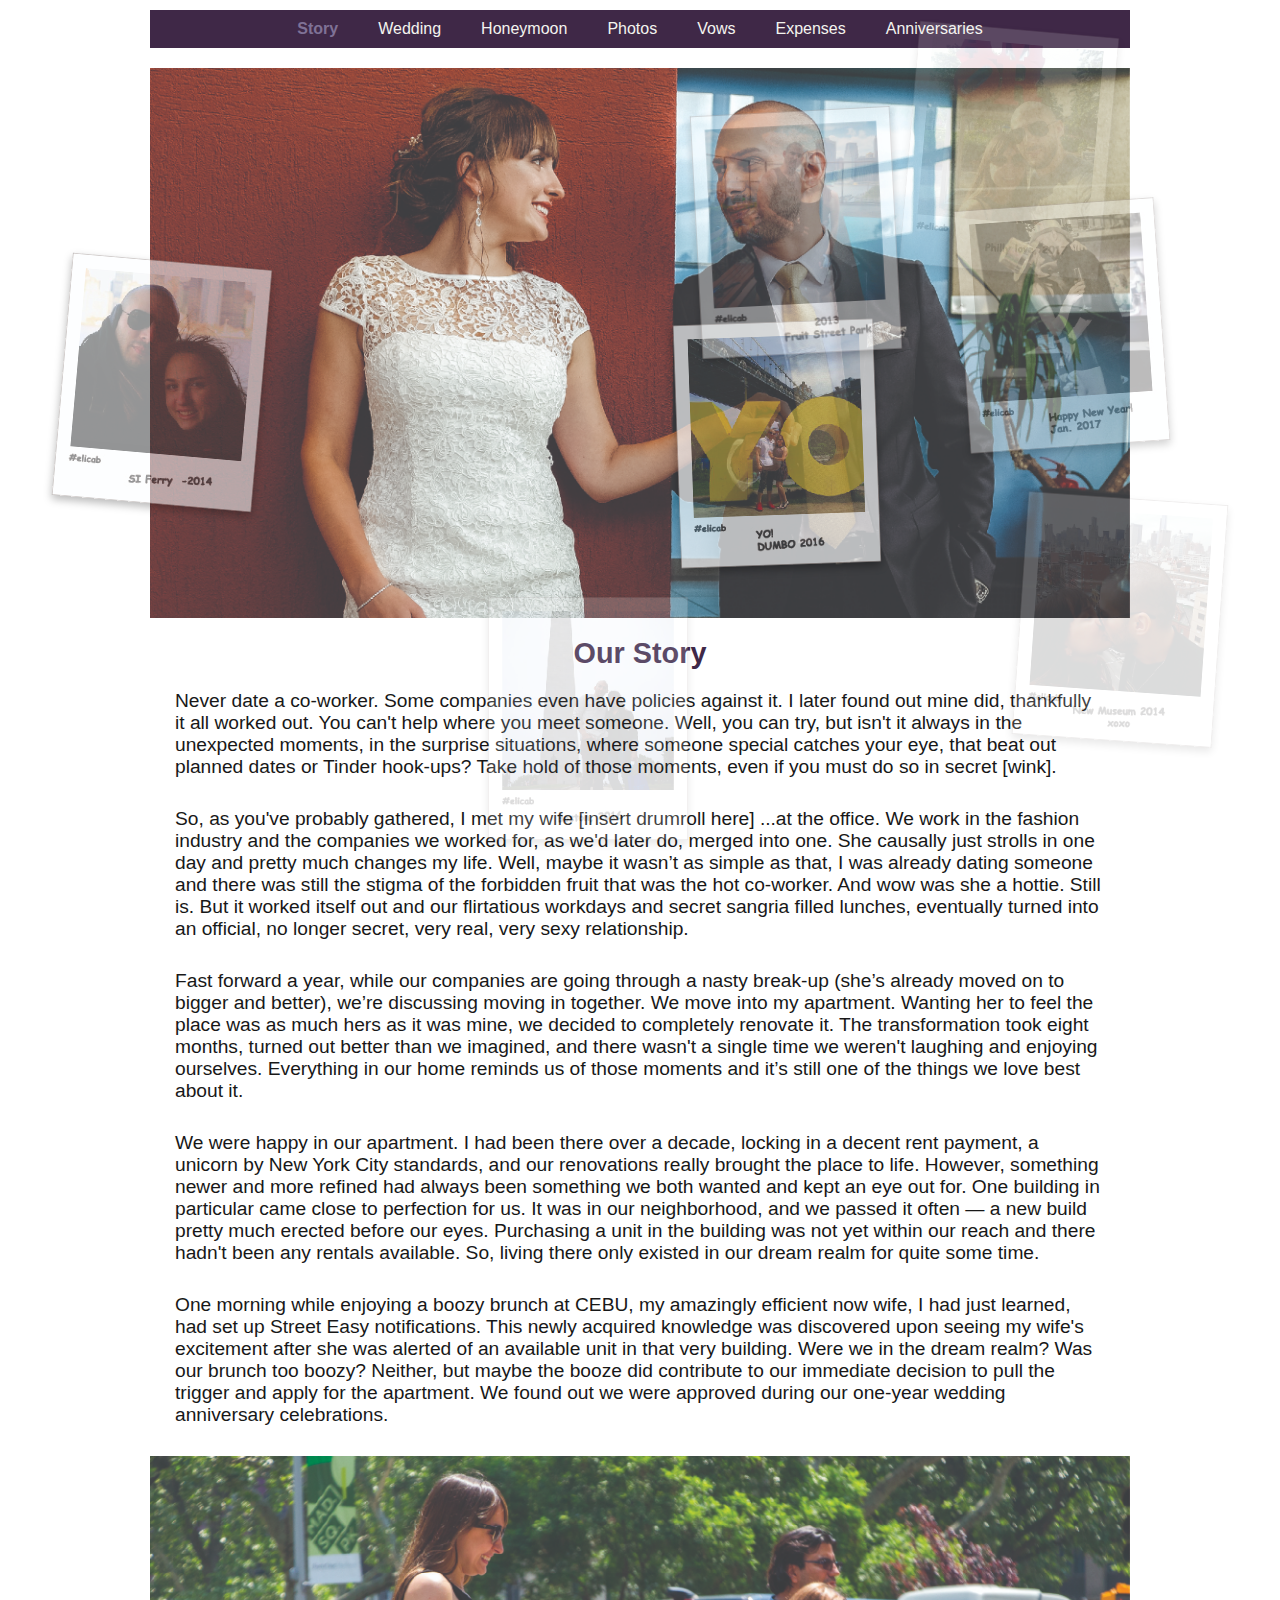
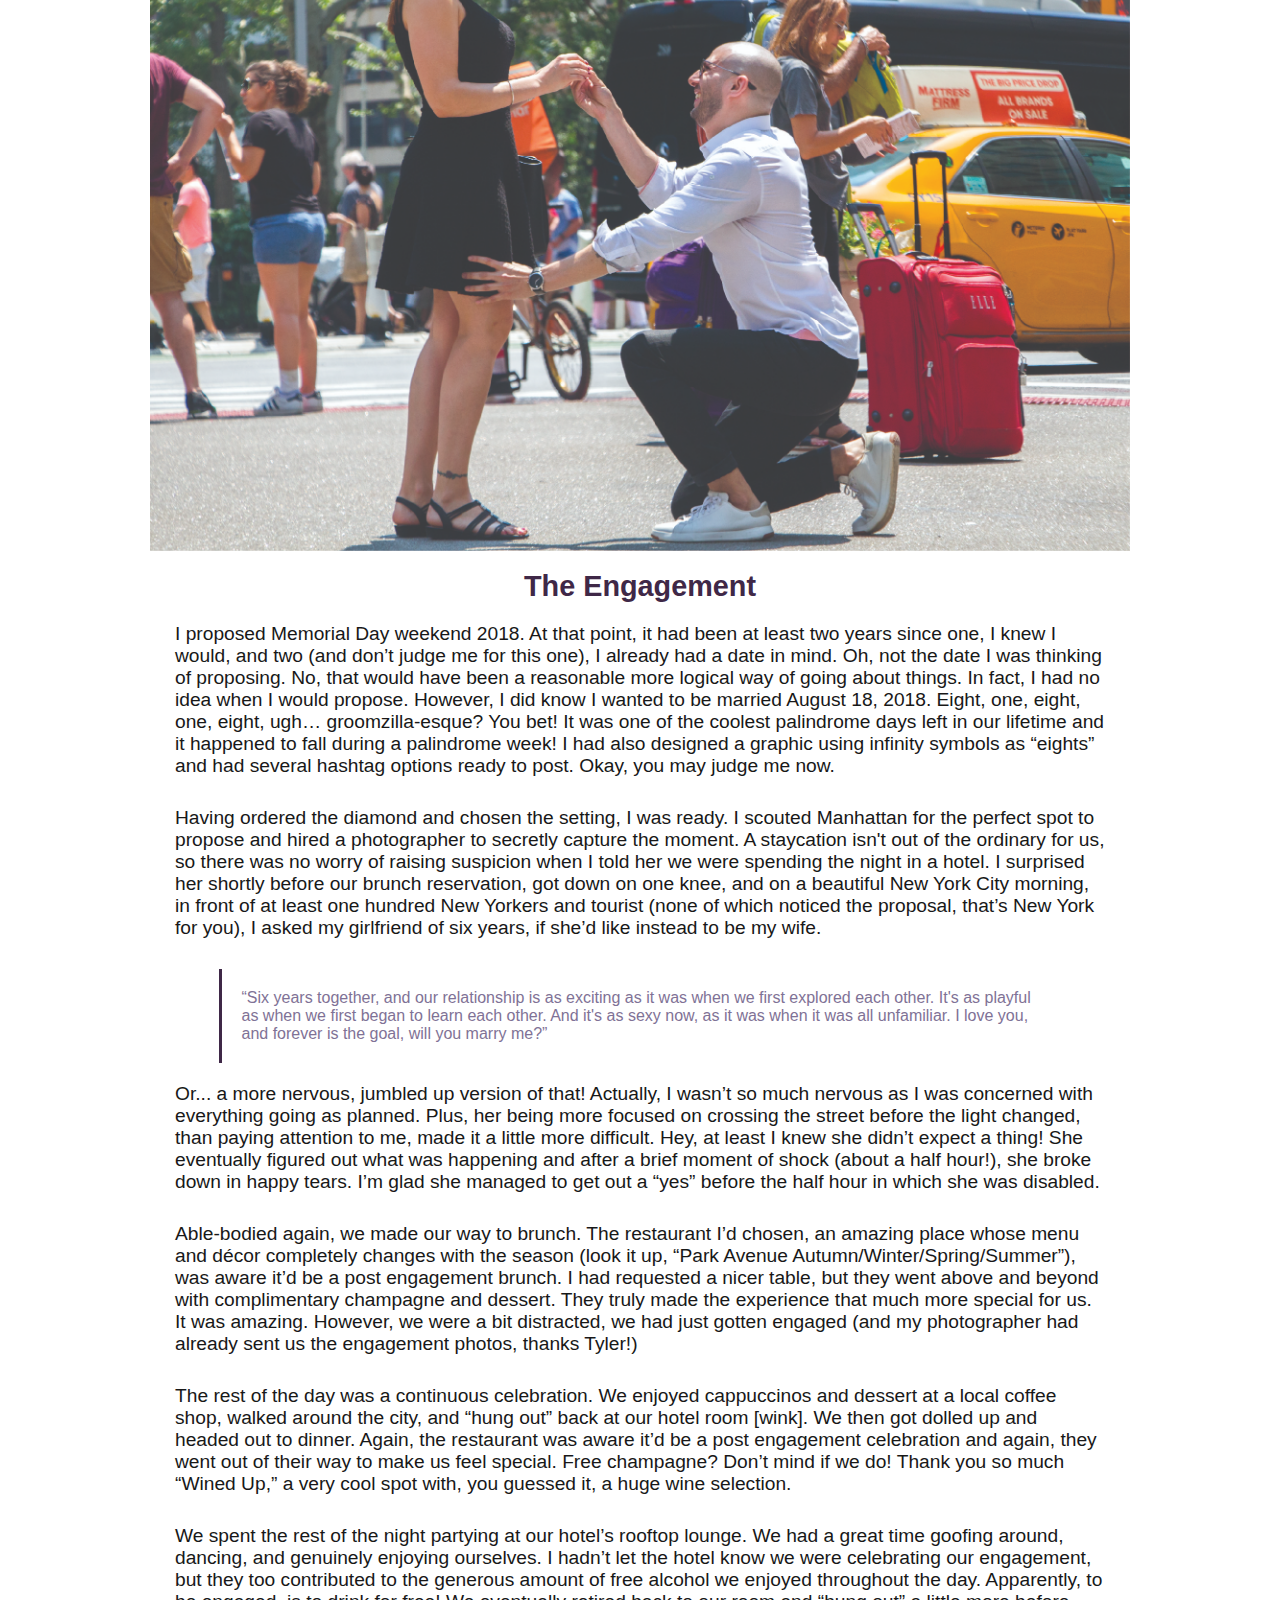
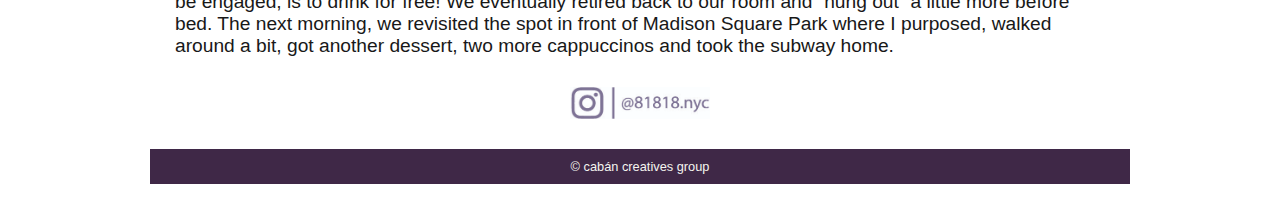
==== index.html @ 4260c90b "Initial commit" ====
<!DOCTYPE html>
<html lang="en">
	
<head>
    <meta charset="UTF-8">
    <meta name="viewport" content="width=device-width, initial-scale=1.0">
    <link rel="stylesheet" type="text/css" href="./style.css">
	
    <title>8 1 8 1 8</title>
</head>
	
<body>
	<header class="navbar">
        <div class="nav-container">
            <span class="mobile-title">8 1 8 1 8</span>
            <nav class="nav-links">
                <a href="index.html" class="active">Story</a>
                <a href="wedding.html">Wedding</a>
                <a href="honeymoon.html">Honeymoon</a>
                <a href="photos.html">Photos</a>
                <a href="vows.html">Vows</a>
                <a href="expenses.html">Expenses</a>
                <a href="anniversaries.html">Anniversaries</a>
            </nav>
            <div class="hamburger">
                <div class="bar"></div>
                <div class="bar"></div>
                <div class="bar"></div>
            </div>
        </div>
    </header>

	<div class="overlay"></div>

	<img src="image/banner_story.jpg" class="header-images">
	<h1>Our Story</h1>
	
	<p>Never date a co-worker. Some companies even have policies against it. I later found out mine did, thankfully it all worked out. You can't help where you meet someone. Well, you can try, but isn't it always in the unexpected moments, in the surprise situations, where someone special catches your eye, that beat out planned dates or Tinder hook-ups? Take hold of those moments, even if you must do so in secret [wink].</p>
	
	<p>So, as you've probably gathered, I met my wife [insert drumroll here] ...at the office. We work in the fashion industry and the companies we worked for, as we'd later do, merged into one. She causally just strolls in one day and pretty much changes my life. Well, maybe it wasn’t as simple as that, I was already dating someone and there was still the stigma of the forbidden fruit that was the hot co-worker. And wow was she a hottie. Still is. But it worked itself out and our flirtatious workdays and secret sangria filled lunches, eventually turned into an official, no longer secret, very real, very sexy relationship.</p>
	
	<p>Fast forward a year, while our companies are going through a nasty break-up (she’s already moved on to bigger and better), we’re discussing moving in together. We move into my apartment. Wanting her to feel the place was as much hers as it was mine, we decided to completely renovate it. The transformation took eight months, turned out better than we imagined, and there wasn't a single time we weren't laughing and enjoying ourselves. Everything in our home reminds us of those moments and it’s still one of the things we love best about it.</p>
	
	<p>We were happy in our apartment. I had been there over a decade, locking in a decent rent payment, a unicorn by New York City standards, and our renovations really brought the place to life. However, something newer and more refined had always been something we both wanted and kept an eye out for. One building in particular came close to perfection for us. It was in our neighborhood, and we passed it often — a new build pretty much erected before our eyes. Purchasing a unit in the building was not yet within our reach and there hadn't been any rentals available. So, living there only existed in our dream realm for quite some time.</p>
	
	<p>One morning while enjoying a boozy brunch at CEBU, my amazingly efficient now wife, I had just learned, had set up Street Easy notifications. This newly acquired knowledge was discovered upon seeing my wife's excitement after she was alerted of an available unit in that very building. Were we in the dream realm? Was our brunch too boozy? Neither, but maybe the booze did contribute to our immediate decision to pull the trigger and apply for the apartment. We found out we were approved during our one-year wedding anniversary celebrations.</p>
	
	<img src="image/banner_engagement.jpg" class="header-images">
	<h1>The Engagement</h1>
	
	<p>I proposed Memorial Day weekend 2018. At that point, it had been at least two years since one, I knew I would, and two (and don’t judge me for this one), I already had a date in mind. Oh, not the date I was thinking of proposing. No, that would have been a reasonable more logical way of going about things. In fact, I had no idea when I would propose. However, I did know I wanted to be married August 18, 2018. Eight, one, eight, one, eight, ugh… groomzilla-esque? You bet! It was one of the coolest palindrome days left in our lifetime and it happened to fall during a palindrome week! I had also designed a graphic using infinity symbols as “eights” and had several hashtag options ready to post. Okay, you may judge me now.</p>
	
	<p>Having ordered the diamond and chosen the setting, I was ready. I scouted Manhattan for the perfect spot to propose and hired a photographer to secretly capture the moment. A staycation isn't out of the ordinary for us, so there was no worry of raising suspicion when I told her we were spending the night in a hotel. I surprised her shortly before our brunch reservation, got down on one knee, and on a beautiful New York City morning, in front of at least one hundred New Yorkers and tourist (none of which noticed the proposal, that’s New York for you), I asked my girlfriend of six years, if she’d like instead to be my wife.</p>
	
		<blockquote>
    		“Six years together, and our relationship is as exciting as it was when we first explored each other. It's as playful as when we first began to learn each other. And it's as sexy now, as it was when it was all unfamiliar. I love you, and forever is the goal, will you marry me?”
		</blockquote>
	
	<p>Or... a more nervous, jumbled up version of that! Actually, I wasn’t so much nervous as I was concerned with everything going as planned. Plus, her being more focused on crossing the street before the light changed, than paying attention to me, made it a little more difficult. Hey, at least I knew she didn’t expect a thing! She eventually figured out what was happening and after a brief moment of shock (about a half hour!), she broke down in happy tears. I’m glad she managed to get out a “yes” before the half hour in which she was disabled.</p>
	
	<p>Able-bodied again, we made our way to brunch. The restaurant I’d chosen, an amazing place whose menu and décor completely changes with the season (look it up, “Park Avenue Autumn/Winter/Spring/Summer”), was aware it’d be a post engagement brunch. I had requested a nicer table, but they went above and beyond with complimentary champagne and dessert. They truly made the experience that much more special for us. It was amazing. However, we were a bit distracted, we had just gotten engaged (and my photographer had already sent us the engagement photos, thanks Tyler!)</p>
	
	<p>The rest of the day was a continuous celebration. We enjoyed cappuccinos and dessert at a local coffee shop, walked around the city, and “hung out” back at our hotel room [wink]. We then got dolled up and headed out to dinner. Again, the restaurant was aware it’d be a post engagement celebration and again, they went out of their way to make us feel special. Free champagne? Don’t mind if we do! Thank you so much “Wined Up,” a very cool spot with, you guessed it, a huge wine selection.</p>
	
	<p>We spent the rest of the night partying at our hotel’s rooftop lounge. We had a great time goofing around, dancing, and genuinely enjoying ourselves. I hadn’t let the hotel know we were celebrating our engagement, but they too contributed to the generous amount of free alcohol we enjoyed throughout the day. Apparently, to be engaged, is to drink for free! We eventually retired back to our room and “hung out” a little more before bed. The next morning, we revisited the spot in front of Madison Square Park where I purposed, walked around a bit, got another dessert, two more cappuccinos and took the subway home.</p>
	
	<a href="https://www.instagram.com/81818.nyc" target="_blank">
	<img src="image/instagram.jpg" class="instagram"></a>
	
	<footer class="footer">
		<div class="footer-container">
	    	© cabán creatives group
		</div>
	</footer>

	<script src="script.js"></script>

</body>
</html>
---- style.css ----
@charset "utf-8";

body {
  margin: 10px;
  font-family: Arial, sans-serif;
  padding-bottom: 10px; /* Additional padding for footer */
}

/* ----- Navigation ----- */

.mobile-title {
  display: none; /* Hidden on desktop */
  color: #F4F4EF;
  font-weight: none;
  font-size: 1em;
}

.navbar {
  position: sticky;
  top: 0;
  width: 100%;
  max-width: 980px;
  margin: 0 auto;
  background-color: #3F2847;
  color: #F4F4EF;
  z-index: 1000;
  display: flex;
  padding: 10px 0;
  justify-content: center;
}

.nav-container {
  display: flex;
  align-items: center;
  width: 100%;
  max-width: 980px;
  padding: 0 20px;
  font-size: 1em;
}

.nav-links {
  display: flex;
  gap: 40px;
  justify-content: center;
  flex-grow: 1;
}

.nav-links a {
  color: #F4F4EF;
  text-decoration: none;
  font-weight: normal;
}

.nav-links a.active {
  font-weight: bold;
  color: #7F7296;
}

.nav-links a:hover {
  text-decoration: none;
  color: #7F7296;
}

/* ----- Hamburger Navigation ----- */

.hamburger {
  display: none; /* Hidden on desktop */
  flex-direction: column;
  margin-left: auto;
  gap: 5px;
  cursor: pointer;
}

.bar {
  width: 25px;
  height: 3px;
  background-color: #F4F4EF;
}

/* ----- Mobile ----- */

@media screen and (max-width: 768px) {
  .mobile-title {
    display: block; /* Show title */
    margin-right: auto;
  }

  .nav-links {
    display: none;
    flex-direction: column;
    gap: 10px;
    background-color: #3F2847;
    position: absolute;
    top: 50px;
    right: 10px;
    width: 110px;
    padding: 10px;
    border-radius: 10px;
  }

  .nav-links.show {
    display: flex;
    text-align: center;
  }

  .nav-links a {
    padding: 10px 0;
  }

  .hamburger {
    display: flex; /* Show the hamburger navigation */
  }
}

/* ----- Image Headers ----- */

.header-images {
  width: 100%;
  max-width: 980px;
  margin: 10px auto 0;
  margin-top: 20px;
  display: block;
  opacity: 1; /* Default opacity */
  transition: opacity 0.5s ease; /* Smooth transition */
}

.header-images.fade-out {
  opacity: 0; /* Faded out state */
}

/* ----- Sections ----- */

h1 {
  font-size: 1.8em;
  color: #3F2847;
  text-align: center;
}

h2 {
  font-size: 1em;
  color: #3F2847;
  text-align: center;
}

p {
  font-size: 1.2em;
  color: #181818;
  text-align: left;
  max-width: 930px;
  margin: 10px auto;
  margin-bottom: 30px;
}

blockquote {
  color: #7F7296;
  margin: 20px auto;
  max-width: 800px;
  padding: 20px;
  border-left: 3px solid #3F2847;
}

hr {
  border: none;
  height: 1px;
  background-color: #7F7296;
  margin: 10px auto 0;
  width: 100%;
  max-width: 780px;  
}

/* ----- Polaroid Pictures Overlay ----- */

.overlay {
  position: fixed;
  top: 0;
  left: 0;
  width: 100%;
  height: 100%;
  z-index: 9999; /* Ensures the overlay is on top of everything */
}

.overlay img {
  position: absolute;
  top: 0;
  left: 0;
  opacity: 0;
  pointer-events: none;
  box-shadow: 0px 4px 8px rgba(0, 0, 0, 0.5);
}

@keyframes fadeIn {
  from {
    opacity: 0;
  }
  to {
    opacity: 1;
  }
}

@keyframes fadeIn {
  from {
    opacity: 0;
  }
  to {
    opacity: 1;
  }
}

@keyframes fadeOut {
  from {
    opacity: 1;
  }
  to {
    opacity: 0;
  }
}

/* ----- Socials ----- */

.instagram {
  display: block;
  margin: 30px auto;
  width: 140px;
  height: auto;
}

/* ----- Footer ----- */

.footer {
  position: relative;
  width: 100%;
  max-width: 980px;
  margin: 0 auto;
  background-color: #3F2847;
  color: #F4F4EF;
  z-index: 1000;
  display: flex;
  padding: 10px 0;
}

.footer-container {
  display: flex;
  align-items: center;
  justify-content: center;
  width: 100%;
  max-width: 980px;
  padding: 0 20px;
  font-size: .8em;
}

.footer-link {
  color: #F4F4EF;
  text-decoration: none;
  font-weight: normal;
}

.footer-link:hover {
  color: #7F7296;
}

/* ----- Image Gallery ----- */

.gallery {
  display: grid;
  grid-template-columns: repeat(auto-fill, minmax(200px, 1fr));
  gap: 10px;
  max-width: 830px;
  margin: 0 auto;
}

.gallery-item {
  width: 200px;
  height: 200px;
  overflow: hidden;
  position: relative;
  cursor: pointer;
  transition: transform 0.3s ease;
}

.gallery-item img {
  width: 100%;
  height: 100%;
  object-fit: cover;
  display: block;
}

.gallery-item:hover {
  transform: scale(1.05);
}

/* ----- Image Gallery Lightbox ----- */

.lightbox {
  position: fixed;
  top: 0;
  left: 0;
  width: 100%;
  height: 100%;
  background-color: rgba(0, 0, 0, 0.8);
  display: flex;
  justify-content: center;
  align-items: center;
  z-index: 10000; /* Ensures the lightbox is on top of everything */
  display: none; /* Hidden by default */
}

.lightbox-img {
  max-width: 90%;
  max-height: 90%;
}

.close-lightbox {
  position: absolute;
  top: 20px;
  right: 20px;
  background-color: #fff;
  color: #000;
  padding: 5px 10px;
  cursor: pointer;
  border: none;
  font-size: 1.5em;
}
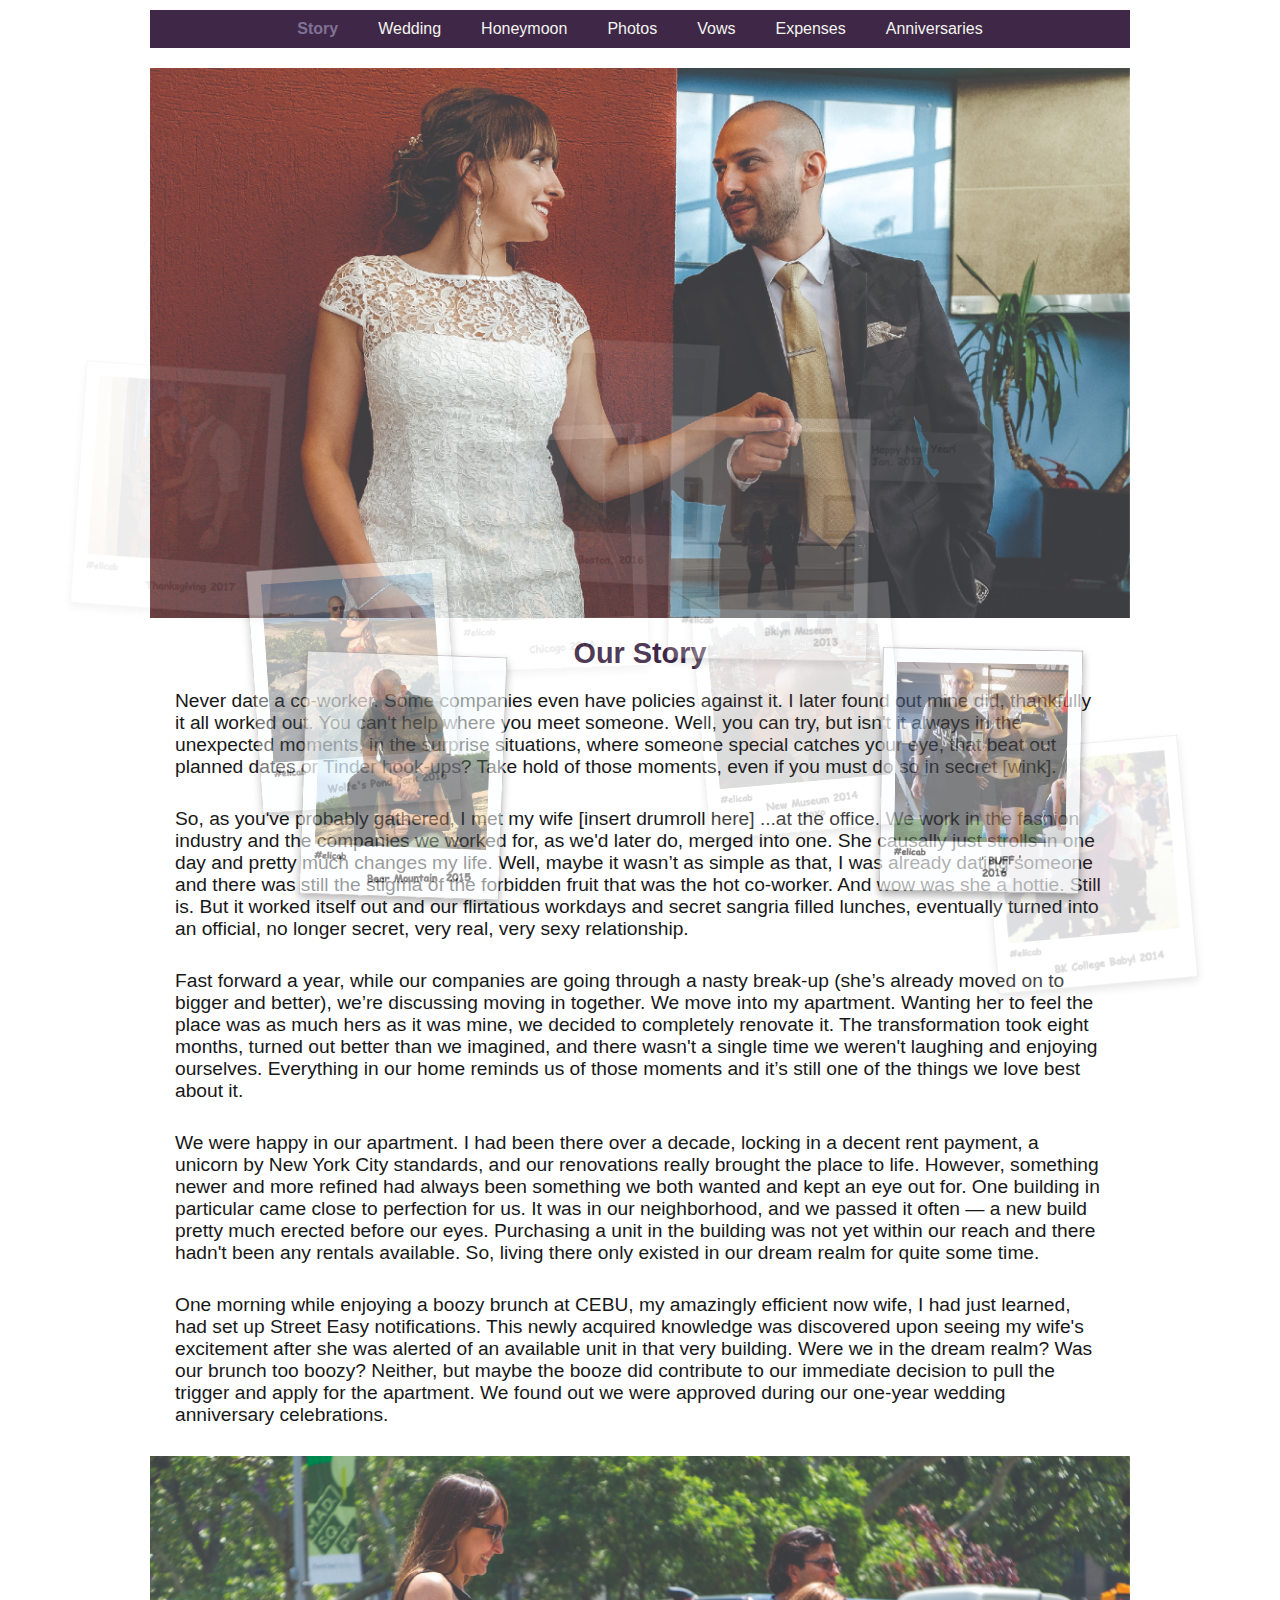
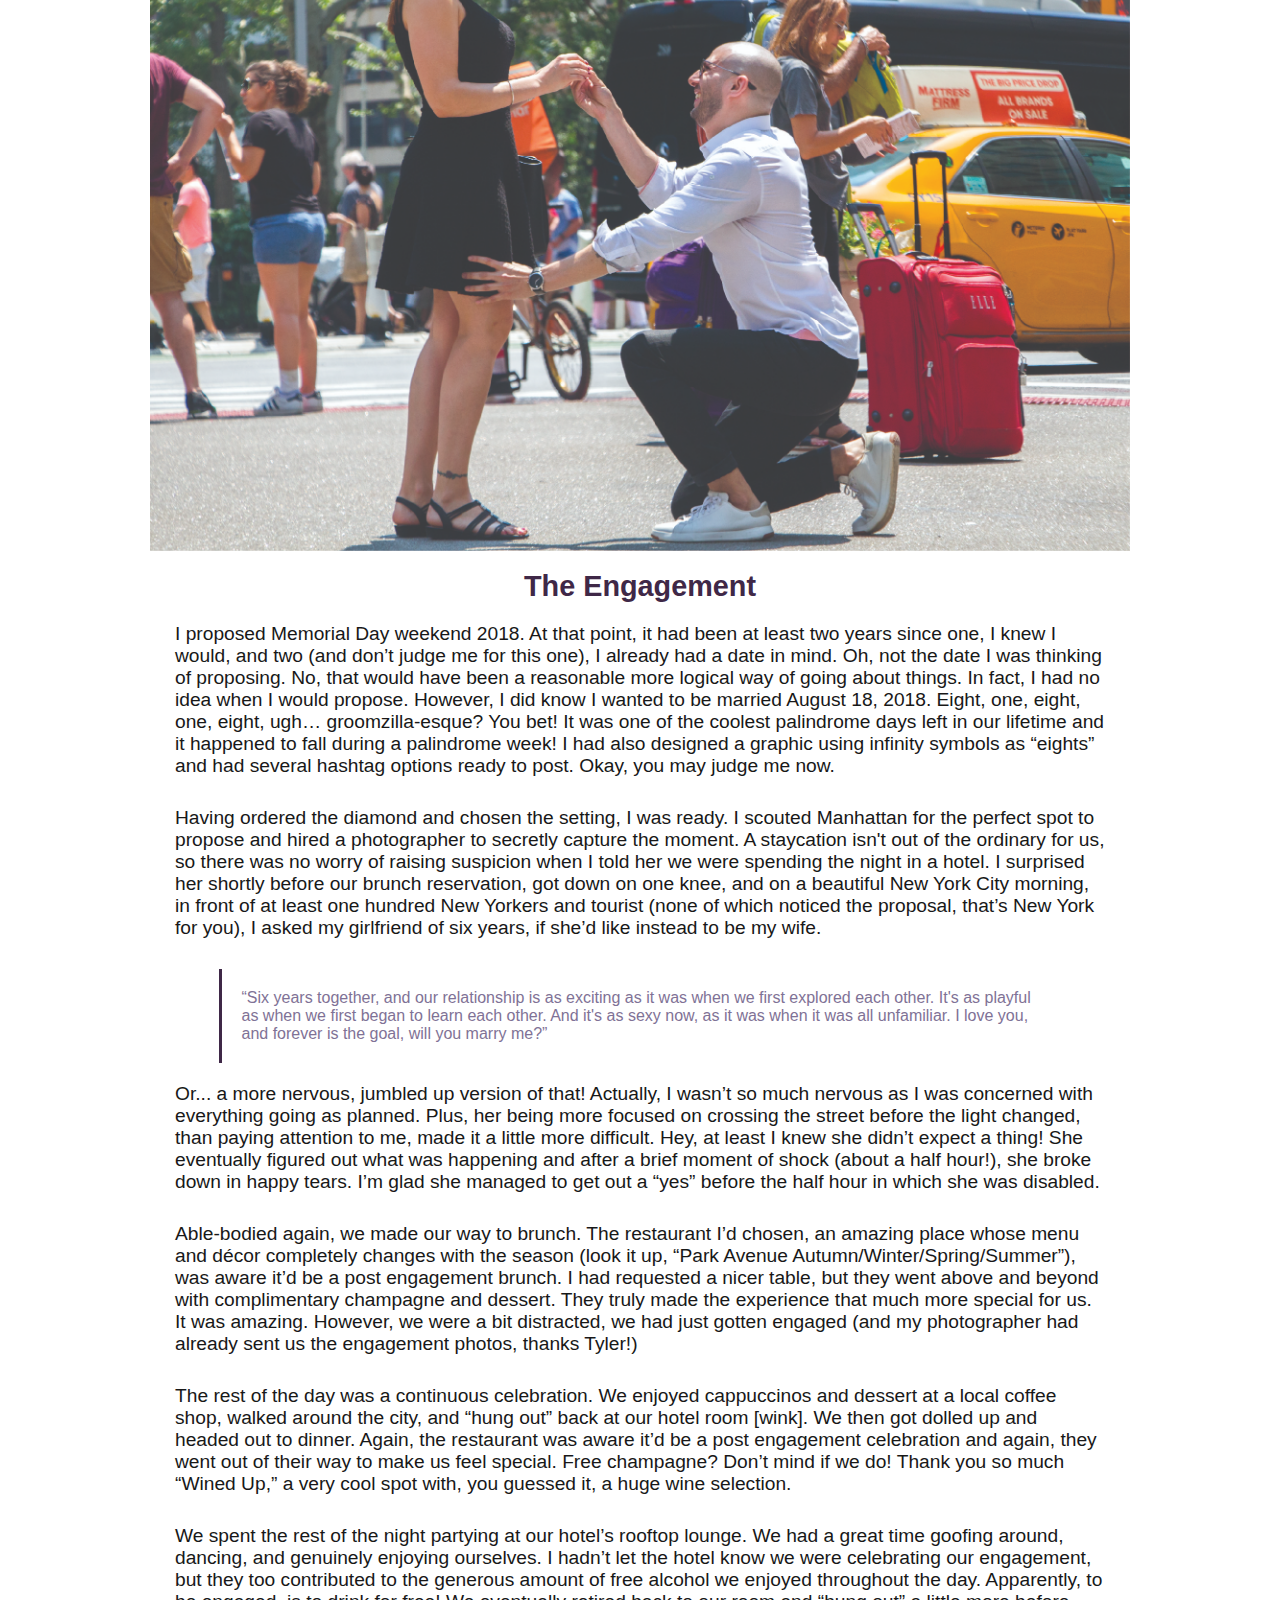
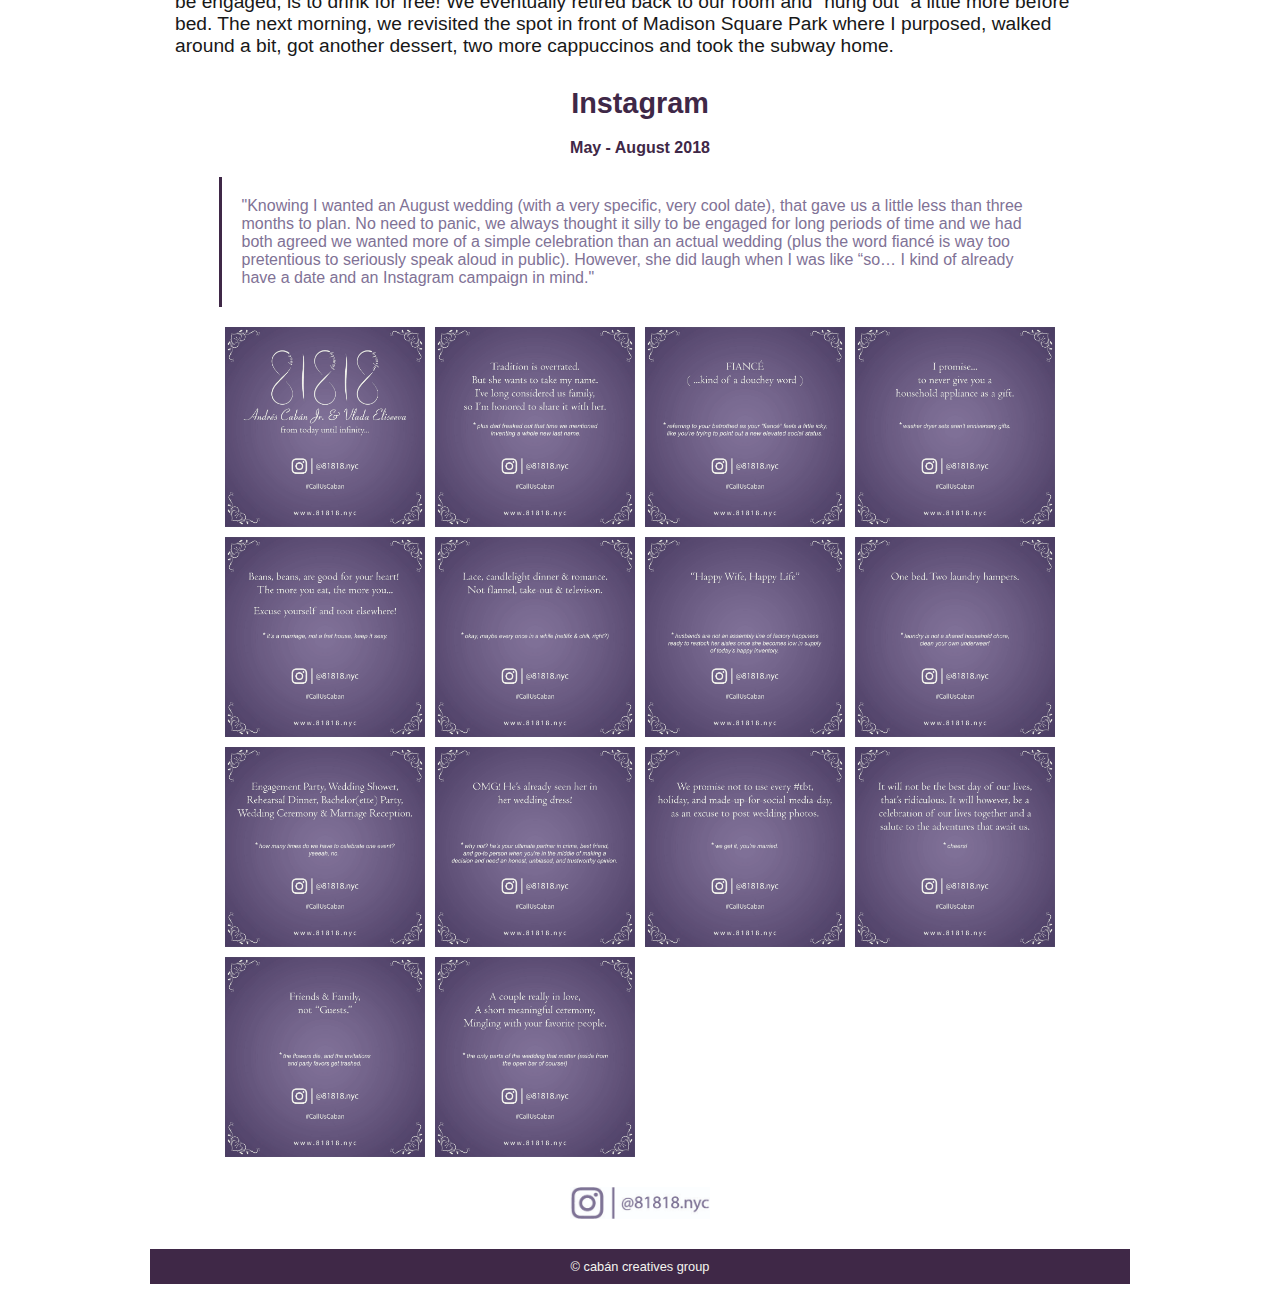
==== commit c7f8aedb: "Initial commit" ====
--- a/index.html
+++ b/index.html
@@ -3,7 +3,7 @@
 	
 <head>
     <meta charset="UTF-8">
-    <meta name="viewport" content="width=device-width, initial-scale=1.0">
+    <meta name="viewport" content="width=device-width, initial-scale=1">
     <link rel="stylesheet" type="text/css" href="./style.css">
 	
     <title>8 1 8 1 8</title>
@@ -63,6 +63,63 @@
 	<p>The rest of the day was a continuous celebration. We enjoyed cappuccinos and dessert at a local coffee shop, walked around the city, and “hung out” back at our hotel room [wink]. We then got dolled up and headed out to dinner. Again, the restaurant was aware it’d be a post engagement celebration and again, they went out of their way to make us feel special. Free champagne? Don’t mind if we do! Thank you so much “Wined Up,” a very cool spot with, you guessed it, a huge wine selection.</p>
 	
 	<p>We spent the rest of the night partying at our hotel’s rooftop lounge. We had a great time goofing around, dancing, and genuinely enjoying ourselves. I hadn’t let the hotel know we were celebrating our engagement, but they too contributed to the generous amount of free alcohol we enjoyed throughout the day. Apparently, to be engaged, is to drink for free! We eventually retired back to our room and “hung out” a little more before bed. The next morning, we revisited the spot in front of Madison Square Park where I purposed, walked around a bit, got another dessert, two more cappuccinos and took the subway home.</p>
+
+	<h1>Instagram</h1>
+	<h2>May - August 2018</h2>
+	
+		<blockquote>
+    		"Knowing I wanted an August wedding (with a very specific, very cool date), that gave us a little less than three months to plan. No need to panic, we always thought it silly to be engaged for long periods of time and we had both agreed we wanted more of a simple celebration than an actual wedding (plus the word fiancé is way too pretentious to seriously speak aloud in public). However, she did laugh when I was like “so… I kind of already have a date and an Instagram campaign in mind."
+		</blockquote>	
+	
+	    <div class="gallery">
+			<div class="gallery-item">
+				<img src="image/ig1.jpg" data-enlarged-src="image/ig1.jpg">
+			</div>
+			<div class="gallery-item">
+				<img src="image/ig2.jpg" data-enlarged-src="image/ig2.jpg">
+			</div>
+			<div class="gallery-item">
+				<img src="image/ig3.jpg" data-enlarged-src="image/ig3.jpg">
+			</div>
+			<div class="gallery-item">
+				<img src="image/ig4.jpg" data-enlarged-src="image/ig4.jpg">
+			</div>
+			<div class="gallery-item">
+				<img src="image/ig5.jpg" data-enlarged-src="image/ig5.jpg">
+			</div>
+			<div class="gallery-item">
+				<img src="image/ig6.jpg" data-enlarged-src="image/ig6.jpg">
+			</div>
+			<div class="gallery-item">
+				<img src="image/ig7.jpg" data-enlarged-src="image/ig7.jpg">
+			</div>
+			<div class="gallery-item">
+				<img src="image/ig8.jpg" data-enlarged-src="image/ig8.jpg">
+			</div>
+			<div class="gallery-item">
+				<img src="image/ig9.jpg" data-enlarged-src="image/ig9.jpg">
+			</div>
+			<div class="gallery-item">
+				<img src="image/ig10.jpg" data-enlarged-src="image/ig10.jpg">
+			</div>
+			<div class="gallery-item">
+				<img src="image/ig11.jpg" data-enlarged-src="image/ig11.jpg">
+			</div>
+			<div class="gallery-item">
+				<img src="image/ig12.jpg" data-enlarged-src="image/ig12.jpg">
+			</div>
+			<div class="gallery-item">
+				<img src="image/ig13.jpg" data-enlarged-src="image/ig13.jpg">
+			</div>
+			<div class="gallery-item">
+				<img src="image/ig14.jpg" data-enlarged-src="image/ig14.jpg">
+			</div>			
+		</div>
+
+	<div class="lightbox">
+	  <img class="lightbox-img" src="" alt="Lightbox Image">
+	  <button class="close-lightbox">&times;</button>
+	</div>		
 	
 	<a href="https://www.instagram.com/81818.nyc" target="_blank">
 	<img src="image/instagram.jpg" class="instagram"></a>
--- a/style.css
+++ b/style.css
@@ -62,7 +62,6 @@
 }
 
 /* ----- Hamburger Navigation ----- */
-
 .hamburger {
   display: none; /* Hidden on desktop */
   flex-direction: column;
@@ -78,7 +77,6 @@
 }
 
 /* ----- Mobile ----- */
-
 @media screen and (max-width: 768px) {
   .mobile-title {
     display: block; /* Show title */
@@ -108,9 +106,10 @@
   }
 
   .hamburger {
-    display: flex; /* Show the hamburger navigation */
-  }
-}
+    display: flex !important; /* Show the hamburger navigation */
+  }
+}
+
 
 /* ----- Image Headers ----- */
 
